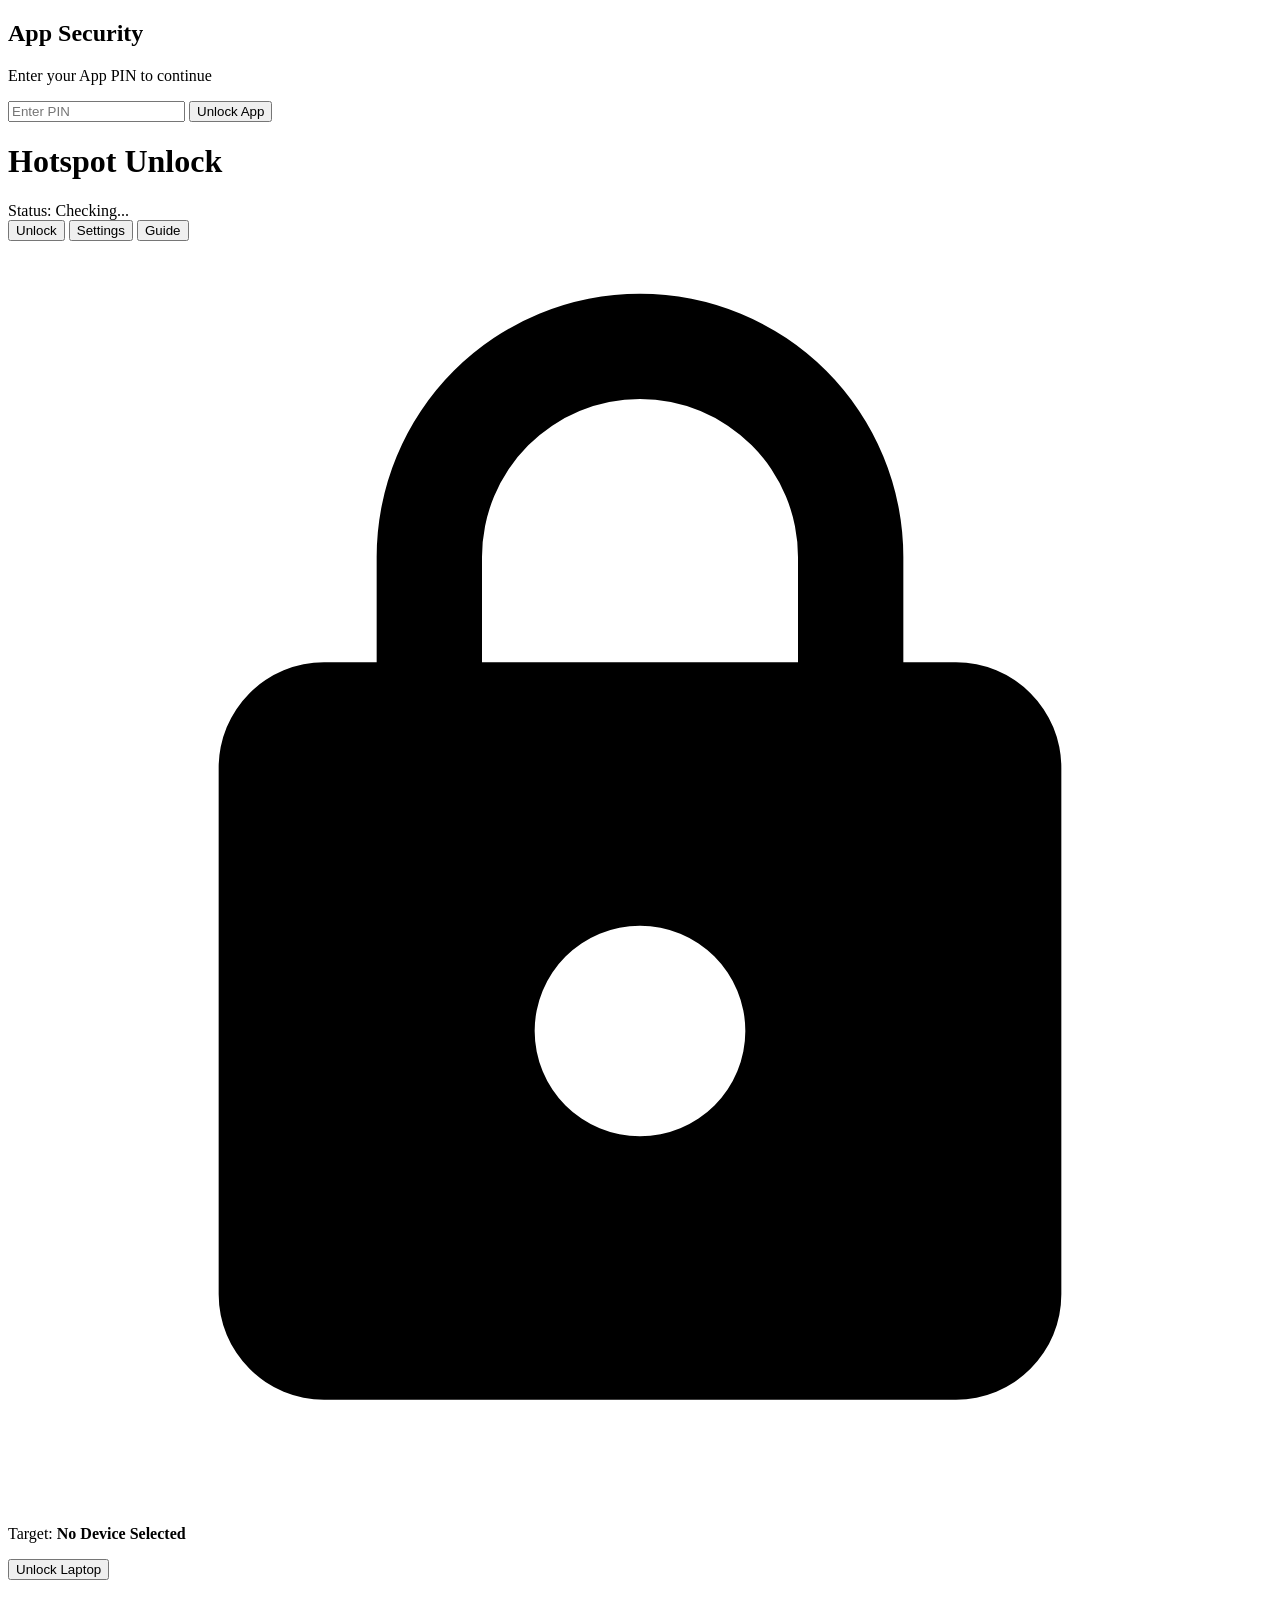
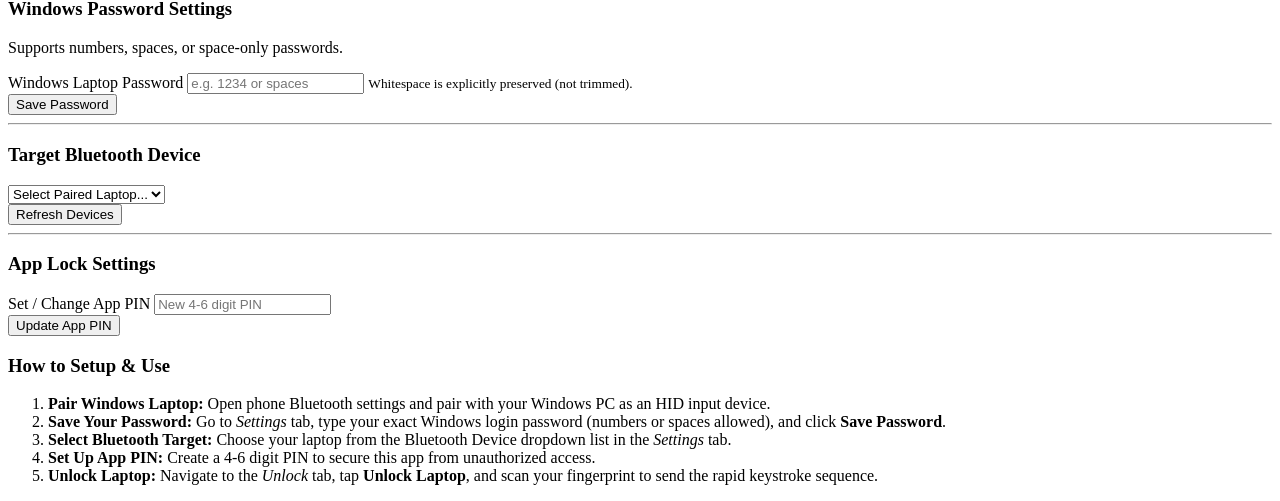
==== app/src/main/assets/index.html @ 47e35abd "Add initial HTML structure for Hotspot Unlocker app" ====
<!DOCTYPE html>
<html lang="en">
<head>
  <meta charset="UTF-8" />
  <meta name="viewport" content="width=device-width, initial-scale=1.0" />
  <title>Hotspot Unlocker</title>
  <link rel="stylesheet" href="style.css" />
</head>
<body>

  <!-- APP SECURITY PIN LOCK OVERLAY -->
  <div id="pin-overlay" class="overlay active">
    <div class="card pin-card">
      <h2>App Security</h2>
      <p id="pin-instruction">Enter your App PIN to continue</p>
      <input type="password" id="pin-input" maxlength="6" pattern="[0-9]*" inputmode="numeric" placeholder="Enter PIN" />
      <button id="pin-btn" class="btn primary-btn">Unlock App</button>
      <div id="pin-error" class="error-msg"></div>
    </div>
  </div>

  <!-- MAIN APP CONTENT -->
  <div id="main-app" class="app-container hidden">
    <header>
      <h1>Hotspot Unlock</h1>
      <div class="status-badge" id="bt-status">Status: Checking...</div>
    </header>

    <!-- NAVIGATION TABS -->
    <nav class="nav-tabs">
      <button class="tab-btn active" data-tab="unlock-tab">Unlock</button>
      <button class="tab-btn" data-tab="settings-tab">Settings</button>
      <button class="tab-btn" data-tab="guide-tab">Guide</button>
    </nav>

    <main class="content-area">
      <!-- UNLOCK TAB -->
      <section id="unlock-tab" class="tab-content active">
        <div class="card action-card">
          <div class="icon-wrapper">
            <svg viewBox="0 0 24 24" class="lock-icon"><path fill="currentColor" d="M12 17a2 2 0 0 0 2-2a2 2 0 0 0-2-2a2 2 0 0 0-2 2a2 2 0 0 0 2 2m6-9a2 2 0 0 1 2 2v10a2 2 0 0 1-2 2H6a2 2 0 0 1-2-2V10a2 2 0 0 1 2-2h1V6a5 5 0 0 1 5-5a5 5 0 0 1 5 5v2h1m-6-5a3 3 0 0 0-3 3v2h6V6a3 3 0 0 0-3-3Z"/></svg>
          </div>
          <p class="target-device">Target: <strong id="active-device-name">No Device Selected</strong></p>
          <button id="unlock-btn" class="btn unlock-btn">
            <span>Unlock Laptop</span>
          </button>
        </div>
      </section>

      <!-- SETTINGS TAB -->
      <section id="settings-tab" class="tab-content hidden">
        <div class="card">
          <h3>Windows Password Settings</h3>
          <p class="subtext">Supports numbers, spaces, or space-only passwords.</p>
          
          <div class="form-group">
            <label for="windows-password">Windows Laptop Password</label>
            <input type="text" id="windows-password" placeholder="e.g. 1234 or spaces" autocomplete="off" />
            <small>Whitespace is explicitly preserved (not trimmed).</small>
          </div>
          <button id="save-password-btn" class="btn secondary-btn">Save Password</button>

          <hr class="divider" />

          <h3>Target Bluetooth Device</h3>
          <div class="form-group">
            <select id="device-select">
              <option value="">Select Paired Laptop...</option>
            </select>
          </div>
          <button id="refresh-devices-btn" class="btn outline-btn">Refresh Devices</button>

          <hr class="divider" />

          <h3>App Lock Settings</h3>
          <div class="form-group">
            <label for="new-pin-input">Set / Change App PIN</label>
            <input type="password" id="new-pin-input" maxlength="6" pattern="[0-9]*" inputmode="numeric" placeholder="New 4-6 digit PIN" />
          </div>
          <button id="save-pin-btn" class="btn secondary-btn">Update App PIN</button>
        </div>
      </section>

      <!-- GUIDE TAB -->
      <section id="guide-tab" class="tab-content hidden">
        <div class="card guide-card">
          <h3>How to Setup & Use</h3>
          <ol class="guide-steps">
            <li>
              <strong>Pair Windows Laptop:</strong>
              Open phone Bluetooth settings and pair with your Windows PC as an HID input device.
            </li>
            <li>
              <strong>Save Your Password:</strong>
              Go to <em>Settings</em> tab, type your exact Windows login password (numbers or spaces allowed), and click <strong>Save Password</strong>.
            </li>
            <li>
              <strong>Select Bluetooth Target:</strong>
              Choose your laptop from the Bluetooth Device dropdown list in the <em>Settings</em> tab.
            </li>
            <li>
              <strong>Set Up App PIN:</strong>
              Create a 4-6 digit PIN to secure this app from unauthorized access.
            </li>
            <li>
              <strong>Unlock Laptop:</strong>
              Navigate to the <em>Unlock</em> tab, tap <strong>Unlock Laptop</strong>, and scan your fingerprint to send the rapid keystroke sequence.
            </li>
          </ol>
        </div>
      </section>
    </main>
  </div>

  <script src="script.js"></script>
</body>
</html>
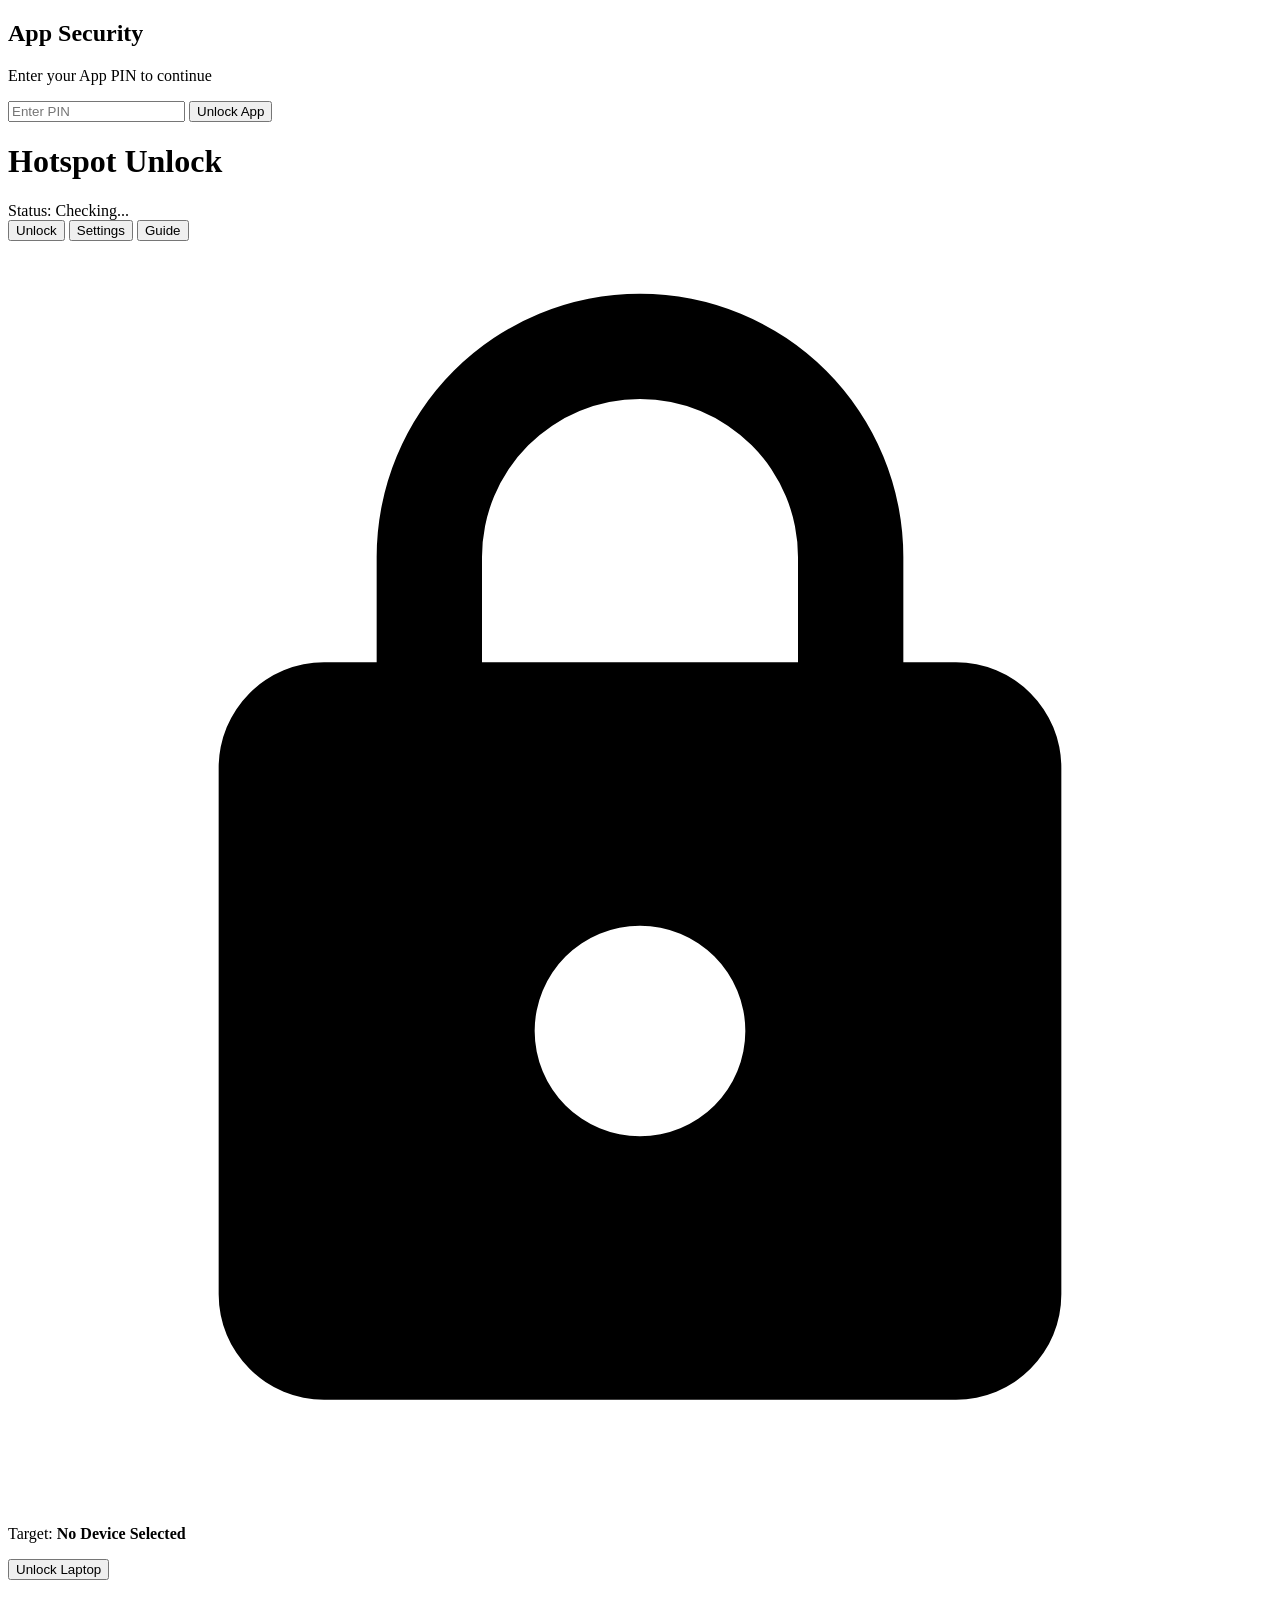
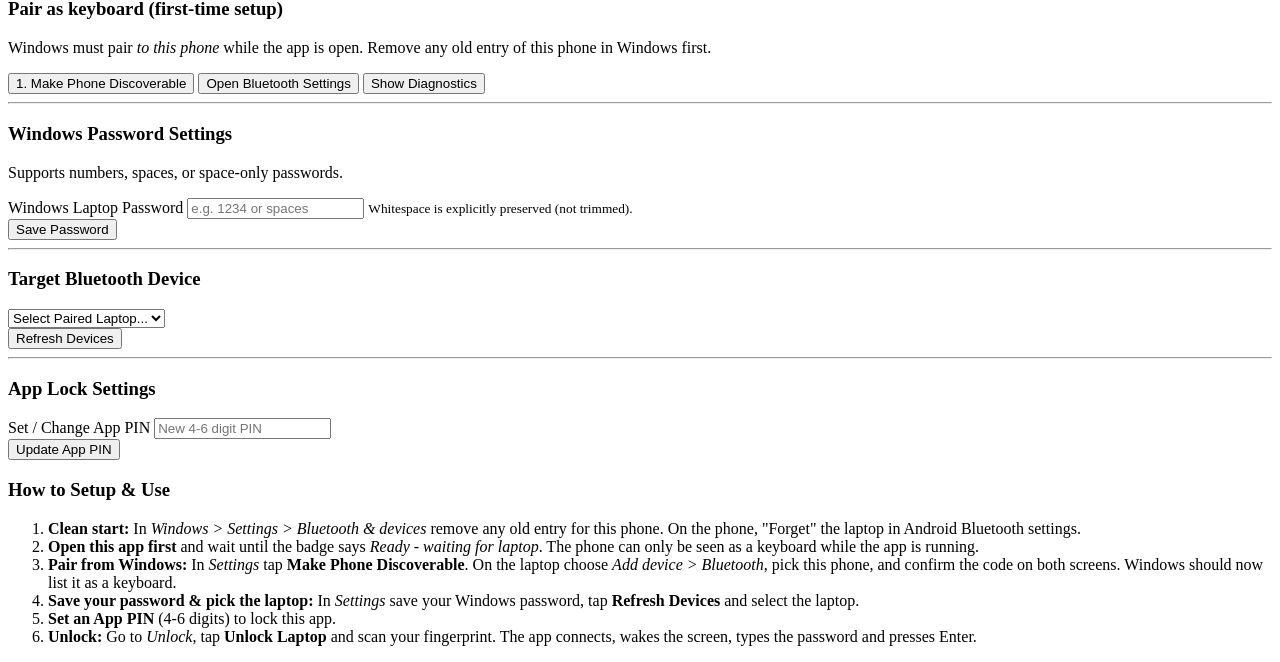
==== commit 9bf02419: "Rename index.html to app/src/main/assets/index.html" ====
--- a/app/src/main/assets/index.html
+++ b/app/src/main/assets/index.html
@@ -44,12 +44,21 @@
           <button id="unlock-btn" class="btn unlock-btn">
             <span>Unlock Laptop</span>
           </button>
+          <p id="unlock-result" class="result-msg"></p>
         </div>
       </section>
 
       <!-- SETTINGS TAB -->
       <section id="settings-tab" class="tab-content hidden">
         <div class="card">
+          <h3>Pair as keyboard (first-time setup)</h3>
+          <p class="subtext">Windows must pair <em>to this phone</em> while the app is open. Remove any old entry of this phone in Windows first.</p>
+          <button id="discoverable-btn" class="btn secondary-btn">1. Make Phone Discoverable</button>
+          <button id="bt-settings-btn" class="btn outline-btn">Open Bluetooth Settings</button>
+          <button id="diagnostics-btn" class="btn outline-btn">Show Diagnostics</button>
+
+          <hr class="divider" />
+
           <h3>Windows Password Settings</h3>
           <p class="subtext">Supports numbers, spaces, or space-only passwords.</p>
           
@@ -87,24 +96,26 @@
           <h3>How to Setup & Use</h3>
           <ol class="guide-steps">
             <li>
-              <strong>Pair Windows Laptop:</strong>
-              Open phone Bluetooth settings and pair with your Windows PC as an HID input device.
+              <strong>Clean start:</strong>
+              In <em>Windows &gt; Settings &gt; Bluetooth &amp; devices</em> remove any old entry for this phone. On the phone, "Forget" the laptop in Android Bluetooth settings.
             </li>
             <li>
-              <strong>Save Your Password:</strong>
-              Go to <em>Settings</em> tab, type your exact Windows login password (numbers or spaces allowed), and click <strong>Save Password</strong>.
+              <strong>Open this app first</strong> and wait until the badge says <em>Ready - waiting for laptop</em>. The phone can only be seen as a keyboard while the app is running.
             </li>
             <li>
-              <strong>Select Bluetooth Target:</strong>
-              Choose your laptop from the Bluetooth Device dropdown list in the <em>Settings</em> tab.
+              <strong>Pair from Windows:</strong>
+              In <em>Settings</em> tap <strong>Make Phone Discoverable</strong>. On the laptop choose <em>Add device &gt; Bluetooth</em>, pick this phone, and confirm the code on both screens. Windows should now list it as a keyboard.
             </li>
             <li>
-              <strong>Set Up App PIN:</strong>
-              Create a 4-6 digit PIN to secure this app from unauthorized access.
+              <strong>Save your password &amp; pick the laptop:</strong>
+              In <em>Settings</em> save your Windows password, tap <strong>Refresh Devices</strong> and select the laptop.
             </li>
             <li>
-              <strong>Unlock Laptop:</strong>
-              Navigate to the <em>Unlock</em> tab, tap <strong>Unlock Laptop</strong>, and scan your fingerprint to send the rapid keystroke sequence.
+              <strong>Set an App PIN</strong> (4-6 digits) to lock this app.
+            </li>
+            <li>
+              <strong>Unlock:</strong>
+              Go to <em>Unlock</em>, tap <strong>Unlock Laptop</strong> and scan your fingerprint. The app connects, wakes the screen, types the password and presses Enter.
             </li>
           </ol>
         </div>
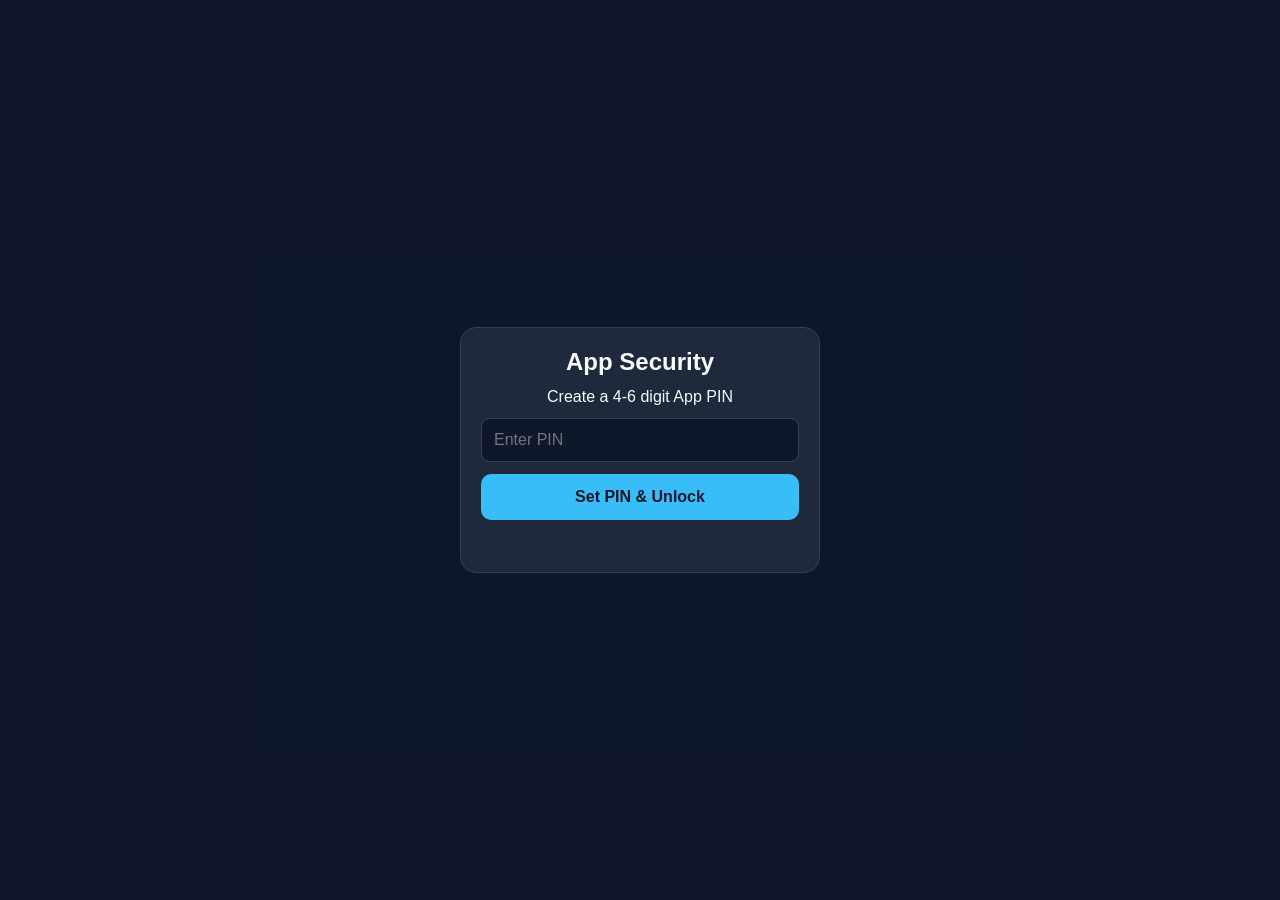
==== commit d867eb10: "Add diagnostics output section to index.html" ====
--- a/app/src/main/assets/index.html
+++ b/app/src/main/assets/index.html
@@ -56,6 +56,7 @@
           <button id="discoverable-btn" class="btn secondary-btn">1. Make Phone Discoverable</button>
           <button id="bt-settings-btn" class="btn outline-btn">Open Bluetooth Settings</button>
           <button id="diagnostics-btn" class="btn outline-btn">Show Diagnostics</button>
+          <pre id="diagnostics-output" class="diag hidden"></pre>
 
           <hr class="divider" />
 
--- a/app/src/main/assets/style.css
+++ b/app/src/main/assets/style.css
@@ -0,0 +1,203 @@
+* {
+  box-sizing: border-box;
+  margin: 0;
+  padding: 0;
+  font-family: -apple-system, BlinkMacSystemFont, "Segoe UI", Roboto, Helvetica, Arial, sans-serif;
+}
+
+body {
+  background-color: #0f172a;
+  color: #f8fafc;
+  min-height: 100vh;
+  display: flex;
+  justify-content: center;
+  align-items: flex-start;
+  padding: 16px;
+}
+
+.overlay {
+  position: fixed;
+  inset: 0;
+  background: rgba(15, 23, 42, 0.95);
+  display: flex;
+  justify-content: center;
+  align-items: center;
+  z-index: 999;
+}
+
+.hidden {
+  display: none !important;
+}
+
+.app-container {
+  width: 100%;
+  max-width: 480px;
+  display: flex;
+  flex-direction: column;
+  gap: 16px;
+}
+
+header {
+  display: flex;
+  justify-content: space-between;
+  align-items: center;
+  padding: 8px 0;
+}
+
+h1 {
+  font-size: 1.25rem;
+  font-weight: 700;
+  color: #38bdf8;
+}
+
+.status-badge {
+  font-size: 0.75rem;
+  padding: 4px 10px;
+  border-radius: 9999px;
+  background-color: #334155;
+  color: #cbd5e1;
+}
+
+.status-badge.connected {
+  background-color: #065f46;
+  color: #34d399;
+}
+
+.nav-tabs {
+  display: flex;
+  background: #1e293b;
+  border-radius: 12px;
+  padding: 4px;
+}
+
+.tab-btn {
+  flex: 1;
+  padding: 10px;
+  background: transparent;
+  border: none;
+  color: #94a3b8;
+  font-weight: 600;
+  border-radius: 8px;
+  cursor: pointer;
+}
+
+.tab-btn.active {
+  background: #38bdf8;
+  color: #0f172a;
+}
+
+.card {
+  background: #1e293b;
+  border-radius: 16px;
+  padding: 20px;
+  border: 1px solid #334155;
+  display: flex;
+  flex-direction: column;
+  gap: 12px;
+}
+
+.pin-card {
+  width: 90%;
+  max-width: 360px;
+  text-align: center;
+}
+
+.action-card {
+  align-items: center;
+  text-align: center;
+  padding: 40px 20px;
+}
+
+.icon-wrapper {
+  width: 72px;
+  height: 72px;
+  background: rgba(56, 189, 248, 0.1);
+  border-radius: 50%;
+  display: flex;
+  align-items: center;
+  justify-content: center;
+}
+
+.lock-icon {
+  width: 36px;
+  height: 36px;
+  color: #38bdf8;
+}
+
+.btn {
+  width: 100%;
+  padding: 14px;
+  border: none;
+  border-radius: 10px;
+  font-weight: 600;
+  font-size: 1rem;
+  cursor: pointer;
+  transition: opacity 0.2s;
+}
+
+.btn:active {
+  opacity: 0.8;
+}
+
+.primary-btn { background: #38bdf8; color: #0f172a; }
+.secondary-btn { background: #10b981; color: #0f172a; }
+.outline-btn { background: transparent; border: 1px solid #475569; color: #e2e8f0; }
+
+.unlock-btn {
+  background: linear-gradient(135deg, #0284c7, #2563eb);
+  color: #ffffff;
+  padding: 18px;
+  font-size: 1.1rem;
+  box-shadow: 0 4px 14px rgba(37, 99, 235, 0.3);
+}
+
+.form-group {
+  display: flex;
+  flex-direction: column;
+  gap: 6px;
+  text-align: left;
+}
+
+label { font-size: 0.85rem; color: #cbd5e1; }
+small { font-size: 0.75rem; color: #64748b; }
+.subtext { font-size: 0.8rem; color: #94a3b8; }
+
+input, select {
+  width: 100%;
+  padding: 12px;
+  background: #0f172a;
+  border: 1px solid #334155;
+  border-radius: 8px;
+  color: #f8fafc;
+  font-size: 1rem;
+}
+
+.divider {
+  border: none;
+  border-top: 1px solid #334155;
+  margin: 8px 0;
+}
+
+.error-msg {
+  color: #f87171;
+  font-size: 0.85rem;
+  min-height: 20px;
+}
+
+.guide-steps {
+  padding-left: 20px;
+  display: flex;
+  flex-direction: column;
+  gap: 12px;
+  color: #cbd5e1;
+  font-size: 0.9rem;
+  line-height: 1.4;
+}
+
+.guide-steps li strong { color: #38bdf8; }
+
+/* --- additions for pairing helpers / unlock result --- */
+.result-msg { margin-top: 12px; min-height: 1.2em; font-size: 0.85rem; text-align: center; color: #cbd5e1; }
+.result-msg.ok { color: #4ade80; }
+.result-msg.fail { color: #f87171; }
+.card .btn + .btn { margin-top: 8px; }
